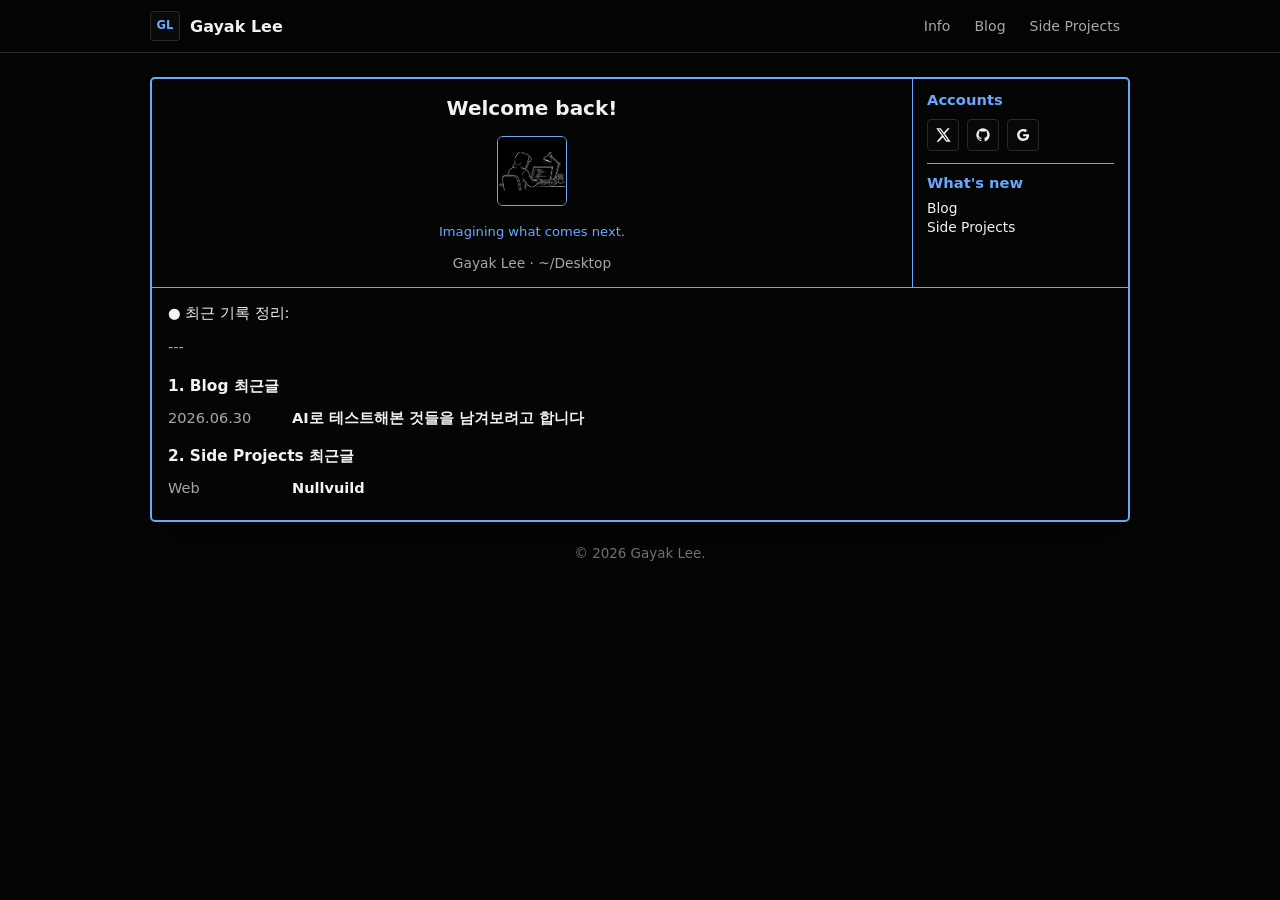
==== index.html @ c298615c "Initial blog site" ====
<!doctype html>
<html lang="ko">
<head>
  <meta charset="utf-8">
  <meta name="viewport" content="width=device-width, initial-scale=1">
  <meta name="description" content="Gayak Lee의 개인 블로그. AI 도구를 써보고 남긴 글과 사이드 프로젝트 기록.">
  <title>Gayak Lee</title>
  <link rel="icon" href="favicon.ico" sizes="any">
  <link rel="icon" type="image/png" href="assets/favicon-32.png">
  <link rel="apple-touch-icon" href="assets/favicon-180.png">
  <link rel="stylesheet" href="style.css">
</head>
<body>
  <header class="site-header">
    <nav class="nav wrap" aria-label="Main navigation">
      <a class="brand" href="index.html"><span class="brand-mark">GL</span><span>Gayak Lee</span></a>
      <div class="links">
        <a href="info.html">Info</a>
        <a href="blog.html">Blog</a>
        <a href="projects.html">Side Projects</a>
      </div>
    </nav>
  </header>

  <main class="wrap">
    <section class="hero">
      <div class="terminal-body">
        <div>
          <h1 class="terminal-welcome">Welcome back!</h1>
          <img class="terminal-profile" src="assets/profile-illustration.png" alt="Gayak Lee">
          <p class="prompt">Imagining what comes next.</p>
          <p class="terminal-path">Gayak Lee · ~/Desktop</p>
        </div>
      </div>

      <aside class="terminal-side">
        <h2>Accounts</h2>
        <div class="account-icons" aria-label="Accounts">
          <a class="icon-link" href="https://x.com/GayakLee" target="_blank" rel="noreferrer" aria-label="X">
            <svg viewBox="0 0 24 24" aria-hidden="true"><path d="M18.9 2h3.3l-7.3 8.3L23.5 22h-6.7l-5.2-6.8L5.6 22H2.3l7.8-8.9L1.8 2h6.8l4.7 6.2L18.9 2Zm-1.2 18h1.8L7.6 3.9H5.7L17.7 20Z"/></svg>
          </a>
          <a class="icon-link" href="https://github.com/GayakLee" target="_blank" rel="noreferrer" aria-label="GitHub">
            <svg viewBox="0 0 24 24" aria-hidden="true"><path d="M12 2a10 10 0 0 0-3.2 19.5c.5.1.7-.2.7-.5v-1.9c-2.8.6-3.4-1.2-3.4-1.2-.5-1.1-1.1-1.4-1.1-1.4-.9-.6.1-.6.1-.6 1 0 1.5 1 1.5 1 .9 1.5 2.3 1 2.9.8.1-.6.3-1 .6-1.3-2.2-.3-4.6-1.1-4.6-5A3.9 3.9 0 0 1 6.6 8.7c-.1-.3-.5-1.3.1-2.7 0 0 .8-.3 2.8 1a9.5 9.5 0 0 1 5 0c1.9-1.3 2.8-1 2.8-1 .6 1.4.2 2.4.1 2.7a3.9 3.9 0 0 1 1 2.7c0 3.9-2.3 4.7-4.6 5 .4.3.7.9.7 1.8V21c0 .3.2.6.7.5A10 10 0 0 0 12 2Z"/></svg>
          </a>
          <a class="icon-link" href="mailto:gayaklee@gmail.com" aria-label="Gmail">
            <svg viewBox="0 0 24 24" aria-hidden="true"><path d="M12.2 10.2v3.6h5.1c-.2 1.2-.8 2.2-1.8 2.9v2.4h2.9c1.7-1.6 2.7-3.9 2.7-6.6 0-.6-.1-1.2-.2-1.8h-8.7Zm0 10.8c2.4 0 4.5-.8 6-2.2l-2.9-2.4c-.8.5-1.8.9-3.1.9-2.4 0-4.4-1.6-5.1-3.8h-3v2.5c1.5 3 4.6 5 8.1 5ZM7.1 13.5c-.2-.5-.3-1.1-.3-1.7s.1-1.2.3-1.7V7.6h-3A9 9 0 0 0 3.2 12c0 1.4.3 2.7.9 3.9l3-2.4Zm5.1-7.1c1.3 0 2.5.5 3.4 1.3l2.6-2.6C16.7 3.7 14.6 3 12.2 3 8.7 3 5.6 5 4.1 8l3 2.4c.7-2.4 2.7-4 5.1-4Z"/></svg>
          </a>
        </div>
        <hr>
        <h2>What's new</h2>
        <p><a class="muted" href="blog.html">Blog</a></p>
        <p><a class="muted" href="projects.html">Side Projects</a></p>
      </aside>

      <div class="terminal-recent">
        <div class="answer-log">
          <p class="answer-title">● 최근 기록 정리:</p>
          <p class="answer-rule">---</p>

          <div class="answer-group">
            <h2>1. Blog 최근글</h2>
            <a class="answer-row" href="posts/1.html">
              <span>2026.06.30</span>
              <strong>AI로 테스트해본 것들을 남겨보려고 합니다</strong>
            </a>
          </div>

          <div class="answer-group">
            <h2>2. Side Projects 최근글</h2>
            <a class="answer-row" href="projects/nullvuild.html">
              <span>Web</span>
              <strong>Nullvuild</strong>
            </a>
          </div>
        </div>
      </div>
    </section>

    <footer>© 2026 Gayak Lee.</footer>
  </main>
</body>
</html>
---- style.css ----
:root {
  color-scheme: dark;
  --bg: #050505;
  --panel: #0b0b0c;
  --panel-soft: #111113;
  --ink: #f2f2f2;
  --muted: #a7a7a7;
  --dim: #6f6f6f;
  --line: #2a2a2d;
  --accent: #6aa7ff;
  --blue: #6aa7ff;
  --warn: #d0d0d0;
  --bad: #b9b9b9;
}

* {
  box-sizing: border-box;
}

html {
  scroll-behavior: smooth;
}

body {
  margin: 0;
  background: var(--bg);
  color: var(--ink);
  font-family: Inter, ui-sans-serif, system-ui, -apple-system, BlinkMacSystemFont, "Segoe UI", sans-serif;
  letter-spacing: 0;
}

a {
  color: inherit;
  text-decoration: none;
}

.wrap {
  width: min(980px, calc(100% - 32px));
  margin: 0 auto;
}

.site-header {
  position: sticky;
  top: 0;
  z-index: 20;
  border-bottom: 1px solid var(--line);
  background: rgba(5, 5, 5, 0.92);
  backdrop-filter: blur(8px);
}

.nav {
  display: flex;
  align-items: center;
  justify-content: space-between;
  min-height: 52px;
  gap: 18px;
}

.brand {
  display: inline-flex;
  align-items: center;
  gap: 10px;
  font-weight: 800;
}

.brand-mark {
  display: grid;
  width: 30px;
  height: 30px;
  place-items: center;
  border: 1px solid var(--line);
  border-radius: 3px;
  background: #0a0a0b;
  color: var(--accent);
  font: 800 0.72rem/1 Inter, ui-sans-serif, system-ui, sans-serif;
}

.links {
  display: flex;
  align-items: center;
  gap: 4px;
}

.links a {
  padding: 7px 10px;
  border-radius: 3px;
  color: var(--muted);
  font-size: 0.88rem;
}

.links a:hover,
.links a[aria-current="page"] {
  background: #151518;
  color: var(--ink);
}

main {
  padding: 24px 0 56px;
}

.hero {
  display: grid;
  grid-template-areas:
    "body side"
    "recent recent";
  grid-template-columns: minmax(0, 1fr) 216px;
  gap: 0;
  padding: 0;
  border: 2px solid var(--accent);
  border-radius: 5px;
  background: #050505;
  box-shadow: 0 18px 60px rgba(0, 0, 0, 0.48);
}

.hero > .social-icons {
  display: none;
}

.eyebrow {
  margin: 0 0 8px;
  color: var(--accent);
  font: 750 0.82rem/1.4 Inter, ui-sans-serif, system-ui, sans-serif;
}

h1 {
  margin: 0;
  font-size: clamp(1.85rem, 4.5vw, 2.8rem);
  line-height: 1.02;
  letter-spacing: 0;
}

.lead {
  max-width: 640px;
  margin: 10px 0 0;
  color: var(--muted);
  font-size: 0.95rem;
  line-height: 1.56;
  word-break: keep-all;
}

.hero-actions {
  display: flex;
  flex-wrap: wrap;
  gap: 8px;
  margin-top: 14px;
}

.button {
  display: inline-flex;
  align-items: center;
  min-height: 36px;
  padding: 0 12px;
  border: 1px solid var(--line);
  border-radius: 3px;
  color: var(--muted);
  font-size: 0.9rem;
}

.button.primary {
  border-color: rgba(106, 167, 255, 0.62);
  color: var(--accent);
}

.grid {
  display: grid;
  grid-template-columns: minmax(0, 1fr) 280px;
  gap: 14px;
  align-items: start;
  margin-top: 14px;
}

.grid.single {
  grid-template-columns: 1fr;
}

.section {
  border: 1px solid var(--line);
  border-radius: 4px;
  background: var(--panel);
  overflow: hidden;
}

.terminal-section {
  border: 2px solid var(--accent);
  border-radius: 5px;
  background: #050505;
}

.terminal-recent {
  grid-area: recent;
  border-top: 1px solid var(--accent);
  padding: 14px 16px 16px;
}

.terminal-recent .section-head {
  border-bottom-color: var(--line);
  background: #080809;
}

.terminal-recent .item {
  border-bottom-color: #20242a;
}

.answer-log {
  color: var(--ink);
  font-size: 0.91rem;
  line-height: 1.5;
}

.answer-title,
.answer-rule {
  margin: 0 0 12px;
}

.answer-rule {
  color: var(--muted);
}

.answer-group {
  margin-top: 18px;
}

.answer-group h2 {
  margin: 0 0 10px;
  color: var(--ink);
  font-size: 0.96rem;
  line-height: 1.35;
}

.answer-row {
  display: grid;
  grid-template-columns: 112px minmax(0, 1fr);
  gap: 12px;
  width: fit-content;
  max-width: 100%;
  margin: 5px 0;
  color: var(--ink);
}

.answer-row span {
  color: var(--muted);
}

.answer-row strong {
  color: var(--ink);
  font-weight: 750;
}

.answer-row:hover strong {
  color: var(--blue);
}

.terminal-section .section-head {
  border-bottom-color: var(--line);
  background: #080809;
}

.terminal-section .item {
  border-bottom-color: #20242a;
}

.section-head {
  display: flex;
  align-items: baseline;
  justify-content: space-between;
  gap: 16px;
  padding: 12px 14px;
  border-bottom: 1px solid var(--line);
}

.section-head h2 {
  margin: 0;
  font-size: 1rem;
}

.section-head p {
  margin: 0;
  color: var(--dim);
  font-size: 0.82rem;
}

.list {
  display: grid;
}

.item {
  display: grid;
  grid-template-columns: 96px minmax(0, 1fr);
  gap: 12px;
  padding: 12px 14px;
  border-bottom: 1px solid var(--line);
}

.item:last-child {
  border-bottom: 0;
}

.item:hover {
  background: #111113;
}

.meta {
  color: var(--dim);
  font: 750 0.78rem/1.45 Inter, ui-sans-serif, system-ui, sans-serif;
}

h2,
h3 {
  letter-spacing: 0;
}

.item h3 {
  margin: 0 0 7px;
  font-size: 0.96rem;
  line-height: 1.35;
}

.item p,
.note p,
.article p,
.project-intro p {
  margin: 0;
  color: var(--muted);
  font-size: 0.9rem;
  line-height: 1.55;
  word-break: keep-all;
}

.note {
  padding: 12px 14px;
  border-bottom: 1px solid var(--line);
}

.note:last-child {
  border-bottom: 0;
}

.note strong {
  display: block;
  margin-bottom: 7px;
  color: var(--ink);
  font-size: 0.95rem;
}

.status {
  display: inline-flex;
  margin-top: 9px;
  color: var(--dim);
  font: 750 0.78rem/1.4 Inter, ui-sans-serif, system-ui, sans-serif;
}

.status.run {
  color: var(--accent);
}

.status.hold {
  color: var(--warn);
}

.status.drop {
  color: var(--bad);
}

.page-title {
  padding: 18px 0 14px;
  border-bottom: 1px solid var(--line);
}

.page-title .eyebrow {
  margin-bottom: 10px;
}

.content {
  max-width: 720px;
  margin-top: 14px;
}

.article {
  padding: 16px 0;
}

.article h2 {
  margin: 28px 0 10px;
  font-size: 1.1rem;
}

.article p {
  margin-bottom: 13px;
  color: #c6cdd2;
  font-size: 0.95rem;
}

.topic-spacer {
  height: 2.8rem;
}

.search {
  padding: 12px 14px;
  border-bottom: 1px solid var(--line);
}

.search input {
  width: 100%;
  min-height: 40px;
  padding: 0 14px;
  border: 1px solid var(--line);
  border-radius: 9px;
  outline: none;
  background: #0d1012;
  color: var(--ink);
  font: inherit;
}

.search input:focus {
  border-color: rgba(106, 167, 255, 0.66);
}

.load-more {
  width: calc(100% - 32px);
  min-height: 40px;
  margin: 14px 16px 16px;
  border: 1px solid var(--line);
  border-radius: 9px;
  background: transparent;
  color: var(--accent);
  cursor: pointer;
  font-weight: 750;
}

.load-more:hover {
  background: rgba(106, 167, 255, 0.08);
}

.project-intro {
  padding: 16px;
  border: 1px solid var(--line);
  border-radius: 4px;
  background: var(--panel);
}

.project-intro h1 {
  margin-bottom: 10px;
  font-size: clamp(1.55rem, 3.5vw, 2.25rem);
}

.shot {
  margin-top: 16px;
  border: 1px solid var(--line);
  border-radius: 4px;
  overflow: hidden;
  background: #0c0f11;
}

.shot img {
  display: block;
  width: 100%;
  height: auto;
}

.shot-box {
  display: grid;
  min-height: 250px;
  place-items: center;
  color: var(--dim);
  background:
    linear-gradient(135deg, rgba(126, 182, 255, 0.12), transparent 45%),
    repeating-linear-gradient(90deg, #15191d 0 1px, transparent 1px 42px),
    repeating-linear-gradient(0deg, #15191d 0 1px, transparent 1px 42px);
}

.project-grid {
  display: grid;
  grid-template-columns: repeat(2, minmax(0, 1fr));
  gap: 18px 14px;
  padding: 14px;
}

.project-card {
  display: block;
}

.project-card:hover .thumb {
  border-color: #3a4249;
  filter: brightness(1.08);
}

.thumb {
  position: relative;
  aspect-ratio: 16 / 9;
  overflow: hidden;
  border: 1px solid var(--line);
  border-radius: 4px;
  background: #050607;
}

.thumb img {
  display: block;
  width: 100%;
  height: 100%;
  object-fit: cover;
}

.thumb-badge {
  position: absolute;
  right: 8px;
  bottom: 8px;
  padding: 3px 6px;
  border-radius: 2px;
  background: rgba(0, 0, 0, 0.74);
  color: #fff;
  font: 750 0.72rem/1.2 Inter, ui-sans-serif, system-ui, sans-serif;
}

.terminal-bar {
  display: flex;
  align-items: center;
  gap: 8px;
  width: fit-content;
  min-height: 0;
  margin-left: 24px;
  padding: 0 10px;
  background: #050505;
  color: var(--muted);
  font-size: 0.86rem;
  transform: translateY(-11px);
}

.terminal-body {
  grid-area: body;
  display: grid;
  min-height: 188px;
  place-items: center;
  padding: 18px 18px 14px;
  text-align: center;
}

.prompt {
  margin: 0;
  color: var(--accent);
  font-size: 0.82rem;
}

.terminal-welcome {
  margin: 0 0 14px;
  color: var(--ink);
  font-size: clamp(1.05rem, 2.4vw, 1.25rem);
  line-height: 1.16;
}

.profile-line {
  margin: 12px 0 0;
  color: var(--ink);
  font-size: clamp(1rem, 2.4vw, 1.3rem);
  line-height: 1.15;
}

.ascii-mark {
  display: none;
}

.terminal-profile {
  width: 70px;
  height: 70px;
  margin: 2px auto 14px;
  border: 1px solid var(--accent);
  border-radius: 6px;
  object-fit: cover;
  background: #000;
}

.terminal-path {
  max-width: 100%;
  margin: 16px 0 0;
  color: var(--muted);
  font-size: 0.86rem;
  line-height: 1.3;
}

.terminal-side {
  grid-area: side;
  display: grid;
  align-content: start;
  min-height: 188px;
  padding: 12px 14px;
  border-left: 1px solid var(--accent);
}

.terminal-side h2 {
  margin: 0 0 8px;
  color: var(--accent);
  font-size: 0.92rem;
  line-height: 1.2;
}

.terminal-side p,
.terminal-side a {
  margin: 0;
  color: var(--ink);
  font-size: 0.86rem;
  line-height: 1.35;
}

.terminal-side a:hover {
  color: var(--blue);
}

.terminal-side hr {
  width: 100%;
  margin: 10px 0;
  border: 0;
  border-top: 1px solid var(--accent);
}

.terminal-side .muted {
  color: var(--ink);
}

.account-icons {
  display: flex;
  gap: 8px;
  margin: 2px 0 2px;
}

.terminal-side .icon-link {
  width: 32px;
  height: 32px;
}

.terminal-side .icon-link svg {
  width: 16px;
  height: 16px;
}

.terminal-page {
  border: 2px solid var(--accent);
  border-radius: 5px;
  background: #050505;
  padding: 16px;
}

.terminal-page-title {
  margin: 0 0 14px;
  color: var(--accent);
  font-size: 1.05rem;
  font-weight: 800;
}

.terminal-page-line {
  margin: 0 0 8px;
  color: var(--ink);
  font-size: 1rem;
  font-weight: 800;
}

.info-icons {
  margin-top: 16px;
}

.terminal-search {
  padding: 0;
  margin: 0 0 14px;
  border-bottom: 0;
}

.terminal-search input {
  border-radius: 3px;
  background: #080809;
}

.terminal-project-grid {
  padding: 0;
}

.social-icons {
  display: flex;
  flex-wrap: wrap;
  gap: 8px;
  margin-top: 16px;
}

.icon-link {
  display: inline-grid;
  width: 38px;
  height: 38px;
  place-items: center;
  border: 1px solid var(--line);
  border-radius: 4px;
  background: #080809;
  color: var(--muted);
}

.icon-link:hover {
  border-color: rgba(106, 167, 255, 0.62);
  color: var(--accent);
  background: #09111f;
}

.icon-link svg {
  width: 18px;
  height: 18px;
  fill: currentColor;
}

.project-card h3 {
  margin: 9px 0 3px;
  font-size: 0.96rem;
  line-height: 1.34;
}

.project-title-row,
.project-heading-row {
  display: flex;
  align-items: center;
  justify-content: flex-start;
  gap: 10px;
}

.project-heading-row .terminal-page-title {
  margin-bottom: 0;
}

.status-badge {
  display: inline-flex;
  align-items: center;
  min-height: 22px;
  padding: 2px 7px;
  border: 1px solid var(--line);
  border-radius: 999px;
  color: var(--muted);
  font-size: 0.72rem;
  font-weight: 750;
  white-space: nowrap;
}

.project-summary {
  display: grid;
  gap: 10px;
  margin-top: 16px;
}

.project-summary .thumb-badge {
  position: static;
  width: fit-content;
  background: #080809;
}

.project-summary p {
  margin: 0;
  color: var(--ink);
  line-height: 1.6;
  word-break: keep-all;
}

.project-card p {
  margin: 0;
  color: var(--muted);
  font-size: 0.84rem;
  line-height: 1.45;
  word-break: keep-all;
}

.back {
  display: inline-flex;
  margin-top: 18px;
  color: var(--accent);
  font-size: 0.92rem;
}

.empty {
  padding: 18px 16px;
  color: var(--muted);
}

.empty-line {
  margin: 0;
  color: var(--muted);
}

footer {
  margin-top: 24px;
  color: var(--dim);
  font-size: 0.84rem;
  text-align: center;
}

@media (max-width: 820px) {
  .grid {
    grid-template-columns: 1fr;
  }
}

@media (max-width: 620px) {
  .wrap {
    width: min(100% - 24px, 940px);
  }

  .nav {
    min-height: auto;
    padding: 12px 0;
    align-items: flex-start;
    flex-direction: column;
  }

  .links {
    width: 100%;
  }

  .links a {
    flex: 1;
    text-align: center;
  }

  main {
    padding-top: 22px;
  }

  .hero {
    grid-template-areas:
      "body"
      "side"
      "recent";
    grid-template-columns: 1fr;
  }

  .terminal-body {
    min-height: 160px;
  }

  .terminal-side {
    min-height: auto;
    border-top: 1px solid var(--accent);
    border-left: 0;
  }

  .item {
    grid-template-columns: 1fr;
  }

  .project-grid {
    grid-template-columns: 1fr;
    padding: 12px;
  }
}
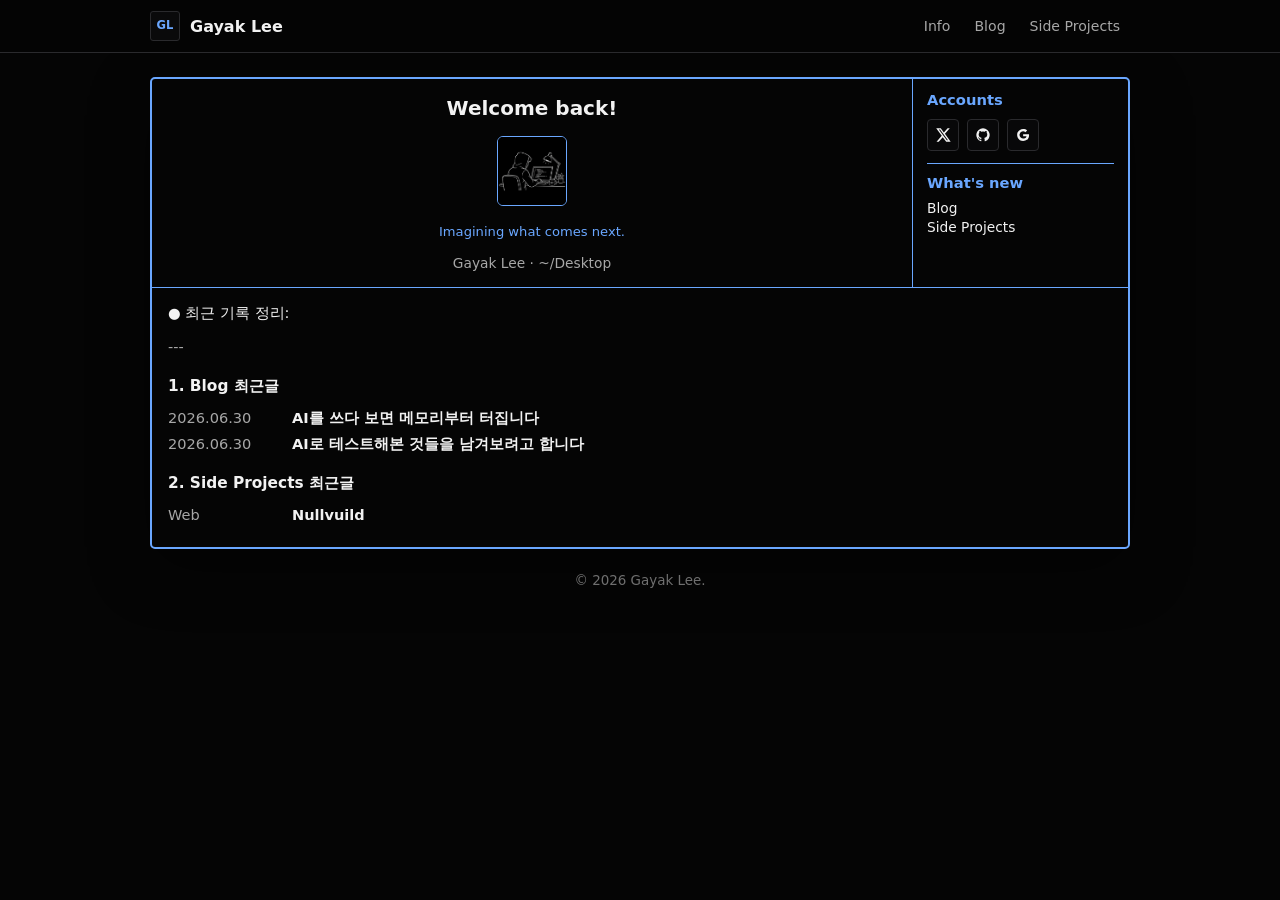
==== commit 7b5905e2: "Add second blog post and info banner" ====
--- a/index.html
+++ b/index.html
@@ -59,6 +59,10 @@
 
           <div class="answer-group">
             <h2>1. Blog 최근글</h2>
+            <a class="answer-row" href="posts/2.html">
+              <span>2026.06.30</span>
+              <strong>AI를 쓰다 보면 메모리부터 터집니다</strong>
+            </a>
             <a class="answer-row" href="posts/1.html">
               <span>2026.06.30</span>
               <strong>AI로 테스트해본 것들을 남겨보려고 합니다</strong>
--- a/style.css
+++ b/style.css
@@ -652,6 +652,22 @@
   font-weight: 800;
 }
 
+.info-banner {
+  margin: 0 0 18px;
+  overflow: hidden;
+  border: 1px solid var(--line);
+  border-radius: 4px;
+  background: #000;
+}
+
+.info-banner img {
+  display: block;
+  width: 100%;
+  height: clamp(96px, 18vw, 164px);
+  object-fit: cover;
+  object-position: center;
+}
+
 .info-icons {
   margin-top: 16px;
 }
@@ -668,6 +684,7 @@
 }
 
 .terminal-project-grid {
+  margin-top: 2px;
   padding: 0;
 }
 
@@ -751,6 +768,17 @@
   word-break: keep-all;
 }
 
+.project-link {
+  width: fit-content;
+  color: var(--accent);
+  font-size: 0.9rem;
+  line-height: 1.45;
+}
+
+.project-link:hover {
+  color: var(--ink);
+}
+
 .project-card p {
   margin: 0;
   color: var(--muted);
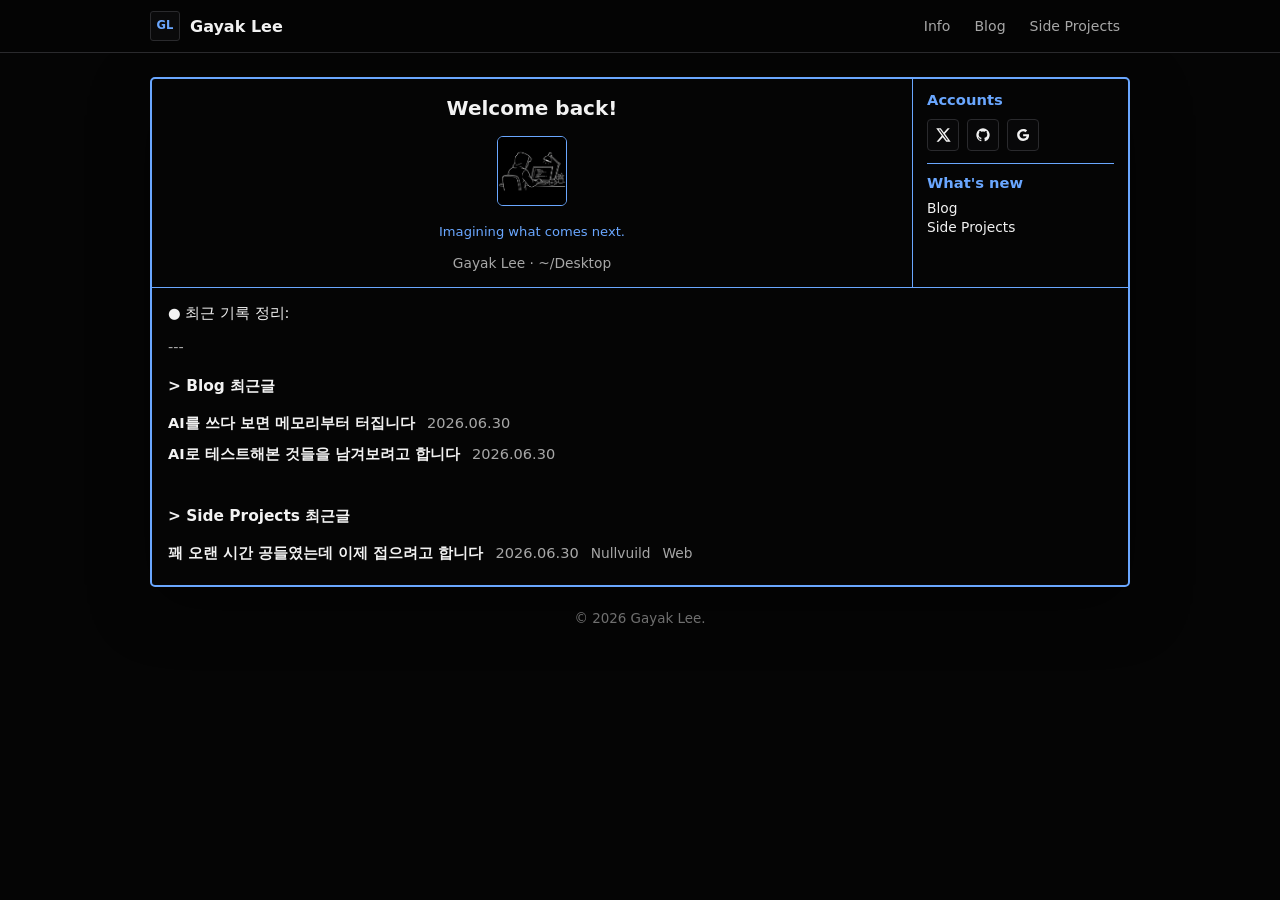
==== commit 1d8f93c4: "Update recent listing layout" ====
--- a/index.html
+++ b/index.html
@@ -58,22 +58,24 @@
           <p class="answer-rule">---</p>
 
           <div class="answer-group">
-            <h2>1. Blog 최근글</h2>
-            <a class="answer-row" href="posts/2.html">
+            <h2>&gt; Blog 최근글</h2>
+            <a class="answer-row home-recent-row" href="posts/2.html">
+              <strong>AI를 쓰다 보면 메모리부터 터집니다</strong>
               <span>2026.06.30</span>
-              <strong>AI를 쓰다 보면 메모리부터 터집니다</strong>
             </a>
-            <a class="answer-row" href="posts/1.html">
+            <a class="answer-row home-recent-row" href="posts/1.html">
+              <strong>AI로 테스트해본 것들을 남겨보려고 합니다</strong>
               <span>2026.06.30</span>
-              <strong>AI로 테스트해본 것들을 남겨보려고 합니다</strong>
             </a>
           </div>
 
-          <div class="answer-group">
-            <h2>2. Side Projects 최근글</h2>
-            <a class="answer-row" href="projects/nullvuild.html">
-              <span>Web</span>
-              <strong>Nullvuild</strong>
+          <div class="answer-group side-projects-recent">
+            <h2>&gt; Side Projects 최근글</h2>
+            <a class="answer-row home-recent-row project-answer-row" href="projects/nullvuild/1.html">
+              <strong>꽤 오랜 시간 공들였는데 이제 접으려고 합니다</strong>
+              <span>2026.06.30</span>
+              <span class="project-name">Nullvuild</span>
+              <span class="project-category">Web</span>
             </a>
           </div>
         </div>
--- a/style.css
+++ b/style.css
@@ -220,6 +220,10 @@
   margin-top: 18px;
 }
 
+.side-projects-recent {
+  margin-top: 36px;
+}
+
 .answer-group h2 {
   margin: 0 0 10px;
   color: var(--ink);
@@ -248,6 +252,35 @@
 
 .answer-row:hover strong {
   color: var(--blue);
+}
+
+.home-recent-row {
+  display: inline-flex;
+  align-items: baseline;
+  gap: 12px;
+  width: 100%;
+  white-space: nowrap;
+  overflow: hidden;
+}
+
+.project-answer-row {
+  display: inline-flex;
+  align-items: baseline;
+  gap: 12px;
+  width: 100%;
+  white-space: nowrap;
+  overflow: hidden;
+}
+
+.project-name,
+.project-category {
+  color: var(--muted);
+  font-size: 0.86rem;
+  white-space: nowrap;
+}
+
+.project-category {
+  color: var(--accent);
 }
 
 .terminal-section .section-head {
@@ -868,4 +901,15 @@
     grid-template-columns: 1fr;
     padding: 12px;
   }
-}
+
+  .project-answer-row {
+    display: inline-flex;
+  }
+
+  .home-recent-row {
+    flex-wrap: wrap;
+    gap: 3px 10px;
+    white-space: normal;
+    overflow: visible;
+  }
+}
